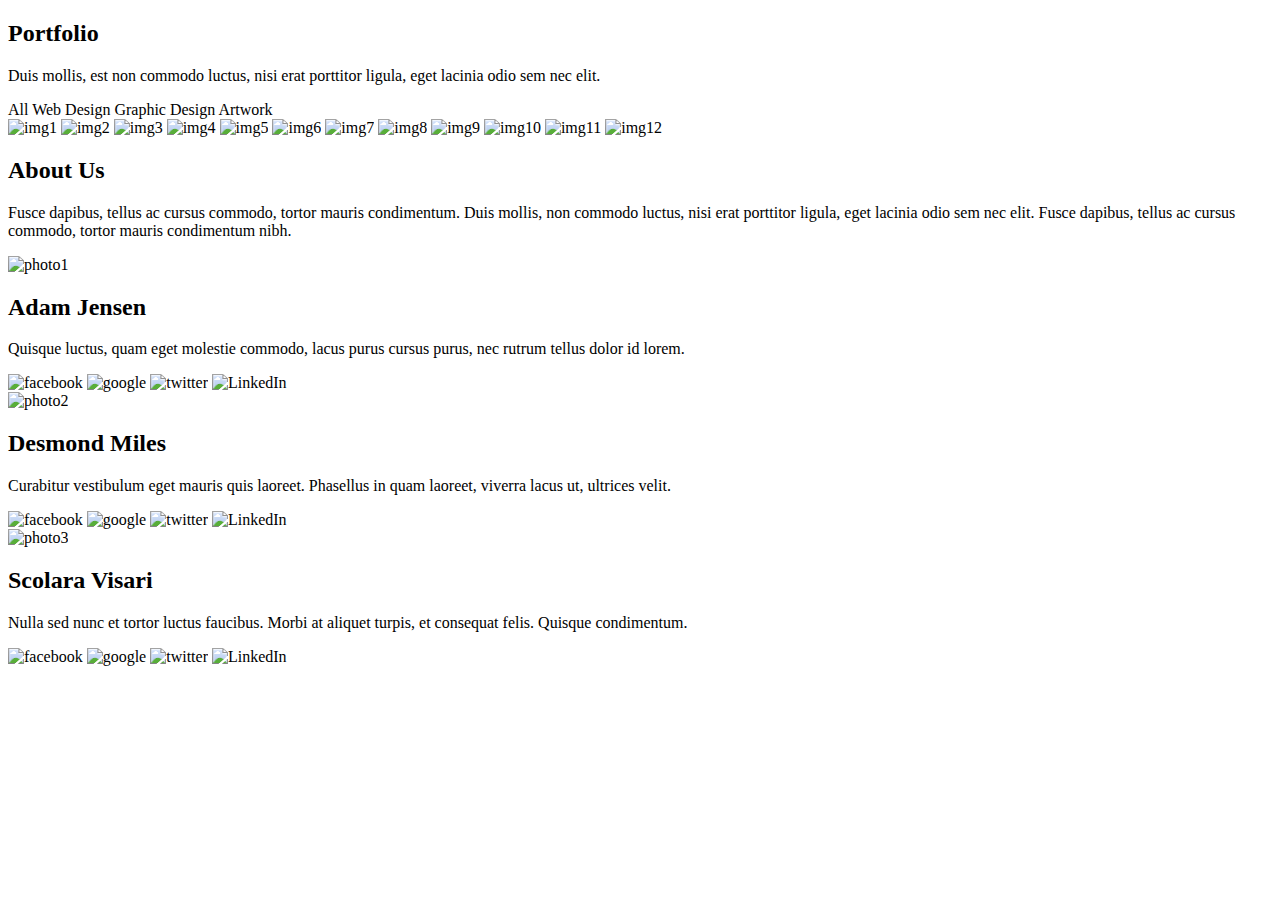
==== singolo2.html @ 44aa465e "feat: add portfolio and about us" ====
<!DOCTYPE html>
<html lang="en">

<head>
	<meta charset="UTF-8">
	<title>Singolo2</title>
	<link rel="stylesheet" href="style.css">
</head>

<body>
	<section id='portfolio'>
		<div>
			<h2 class='titleName'>Portfolio</h2>
			<p class='titleDesc'>Duis mollis, est non commodo luctus, nisi erat porttitor ligula, eget lacinia odio sem nec elit.</p>
		</div>

		<div id='tags'>
			<span class='aroundTag'>All</span>
			<span class='aroundTag'>Web Design</span>
			<span class='aroundTag'>Graphic Design</span>
			<span class='aroundTag'>Artwork</span>
		</div>
		<div id='containerFlex1'>
			<img src="assets/img1.png" alt="img1">
			<img src="assets/img2.png" alt="img2">
			<img src="assets/img3.png" alt="img3">
			<img src="assets/img4.png" alt="img4">

			<img src="assets/img5.png" alt="img5">
			<img src="assets/img6.png" alt="img6">
			<img src="assets/img7.png" alt="img7">
			<img src="assets/img8.png" alt="img8">

			<img src="assets/img9.png" alt="img9">
			<img src="assets/img10.png" alt="img10">
			<img src="assets/img11.png" alt="img11">
			<img src="assets/img12.png" alt="img12">
		</div>
	</section>

	<section id='aboutUs'>
		<div>
			<h2 class='titleName'>About Us</h2>
			<p class='titleDesc'>Fusce dapibus, tellus ac cursus commodo, tortor mauris condimentum. Duis mollis, non commodo luctus, nisi erat porttitor ligula, eget lacinia odio sem nec elit. Fusce dapibus, tellus ac cursus commodo, tortor mauris condimentum nibh.</p>
		</div>
		<div id='grid'>
			<div>
				<img src="assets/photo1.png" alt="photo1">
				<h2 class='names'>Adam Jensen</h2>
				<p class='namesDesc'>Quisque luctus, quam eget molestie commodo, lacus purus cursus purus, nec rutrum tellus dolor id lorem.</p>
				<div id='gridForSocial'>
					<img class='light' src="assets/facebook.png" alt="facebook">
					<img class='light' src="assets/google.png" alt="google">
					<img class='light' src="assets/twitter.png" alt="twitter">
					<img class='light' src="assets/in.png" alt="LinkedIn">
				</div>
			</div>
			<div>
				<img src="assets/photo2.png" alt="photo2">
				<h2 class='names'>Desmond Miles</h2>
				<p class='namesDesc'>Curabitur vestibulum eget mauris quis laoreet. Phasellus in quam laoreet, viverra lacus ut, ultrices velit.</p>
				<div id='gridForSocial'>
					<img class='light' src="assets/facebook.png" alt="facebook">
					<img class='light' src="assets/google.png" alt="google">
					<img class='light' src="assets/twitter.png" alt="twitter">
					<img class='light' src="assets/in.png" alt="LinkedIn">
				</div>
			</div>
			<div>
				<img src="assets/photo3.png" alt="photo3">
				<h2 class='names'>Scolara Visari</h2>
				<p class='namesDesc'>Nulla sed nunc et tortor luctus faucibus. Morbi at aliquet turpis, et consequat felis. Quisque condimentum.</p>
				<div id='gridForSocial'>
					<img class='light' src="assets/facebook.png" alt="facebook">
					<img class='light' src="assets/google.png" alt="google">
					<img class='light' src="assets/twitter.png" alt="twitter">
					<img class='light' src="assets/in.png" alt="LinkedIn">
				</div>
			</div>

		</div>
	</section>

</body>

</html>
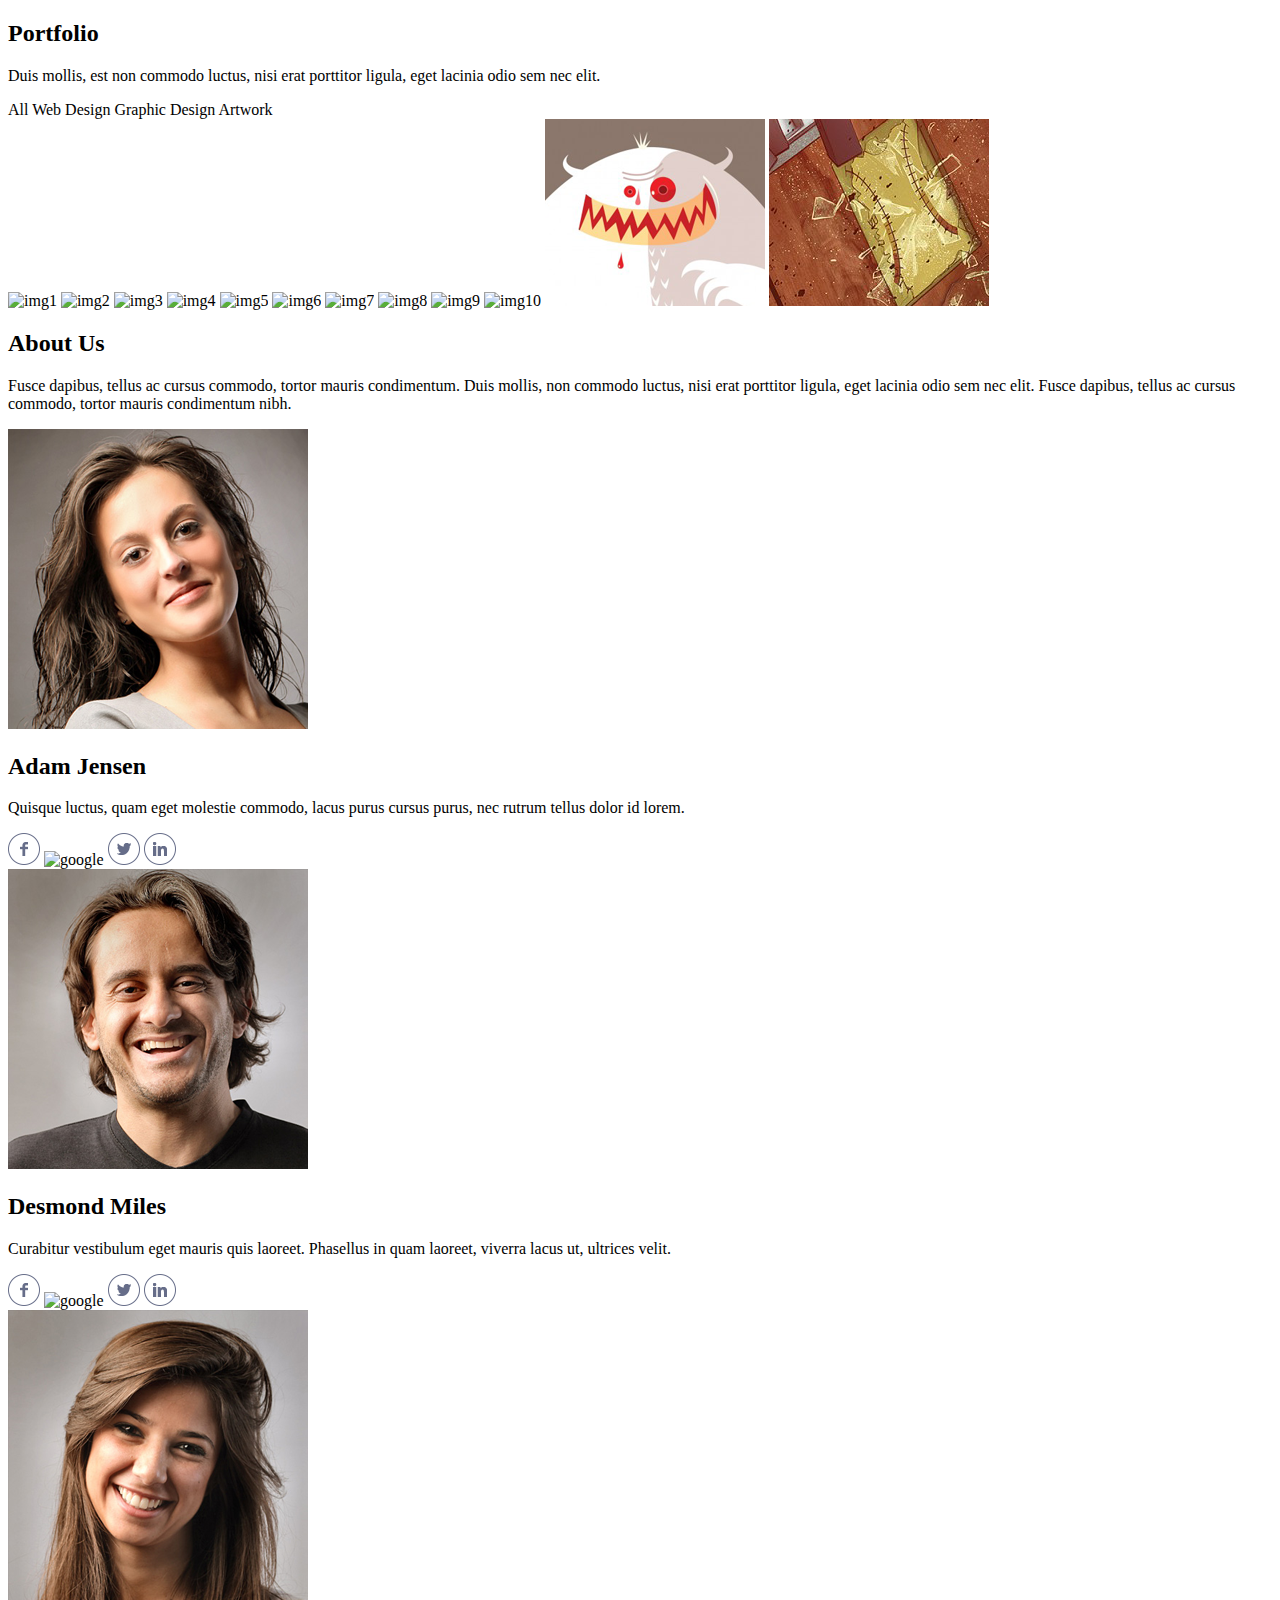
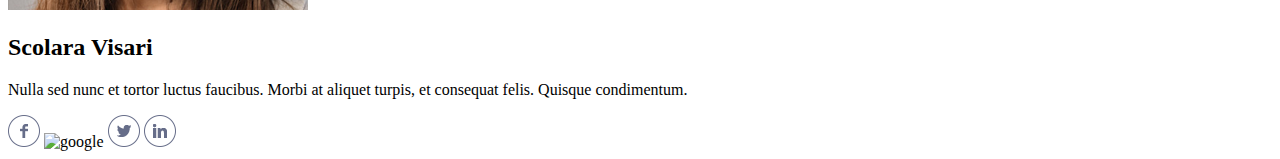
==== commit a185e05b: "fix: change link to css file" ====
--- a/singolo2.html
+++ b/singolo2.html
@@ -4,7 +4,7 @@
 <head>
 	<meta charset="UTF-8">
 	<title>Singolo2</title>
-	<link rel="stylesheet" href="style.css">
+	<link rel="stylesheet" href="singolo2.css">
 </head>
 
 <body>
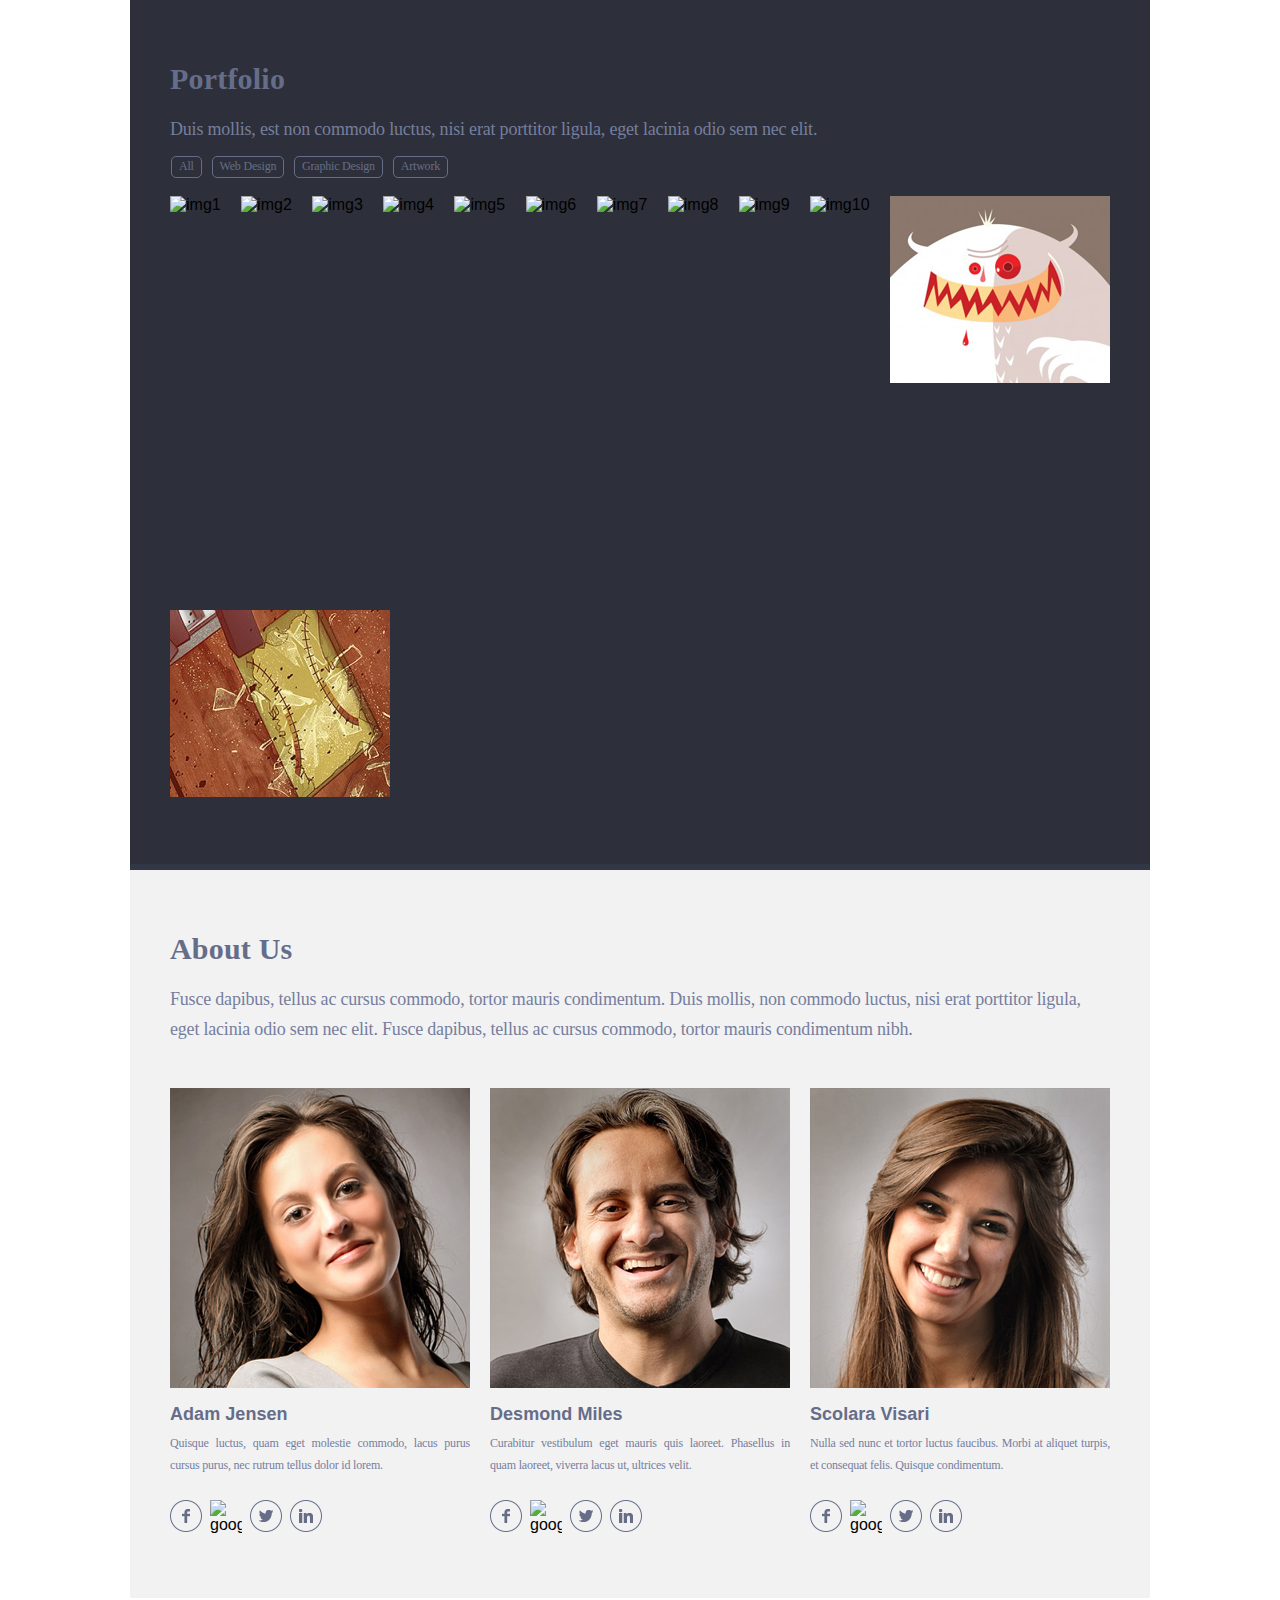
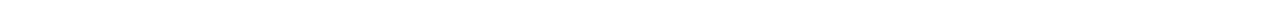
==== commit 062365e9: "fix: link to css (singolo2)" ====
--- a/singolo2.html
+++ b/singolo2.html
@@ -4,7 +4,7 @@
 <head>
 	<meta charset="UTF-8">
 	<title>Singolo2</title>
-	<link rel="stylesheet" href="singolo2.css">
+	<link rel="stylesheet" href="css/singolo2.css">
 </head>
 
 <body>
--- a/css/singolo2.css
+++ b/css/singolo2.css
@@ -0,0 +1,146 @@
+@import "/assets/fonts.css"screen;
+
+html {
+	font-size: 10px;
+
+}
+
+body {
+	margin: 0 auto;
+	width: 1020px;
+	font-size: 1.6rem;
+	font-family: 'Lato Regular', sans-serif;
+
+}
+
+#portfolio {
+	height: 864px;
+	background-color: #2d303a;
+	margin: 0;
+	padding: 0px 40px;
+	border-bottom: 6px solid #323746;
+
+}
+
+.titleName {
+	font-size: 30px;
+	letter-spacing: 0.02rem;
+	line-height: 18px;
+	color: #666d89;
+	font-family: "Lato";
+	font-weight: 900;
+	text-align: left;
+	margin: 0px;
+	padding: 70px 0px 10px 0px;
+
+}
+
+.titleDesc {
+	font-size: 1.8rem;
+	letter-spacing: -0.02rem;
+	line-height: 30px;
+	color: #767e9e;
+	font-family: "Lato";
+	font-weight: 300;
+	text-align: left;
+	margin-top: 16px;
+	margin-bottom: 1px;
+}
+
+#tags {
+	font-size: 1.2rem;
+	line-height: 22px;
+	color: #666d89;
+	font-family: "Lato";
+	font-weight: 400;
+	text-align: left;
+	margin: 11px 0 19px 1px;
+	letter-spacing: -0.02rem;
+
+
+}
+
+.aroundTag {
+	box-sizing: border-box;
+	border: 1px solid #666d89;
+	padding: 2px 7px 4px;
+	border-radius: 5px;
+	margin-right: 7px;
+	cursor: pointer;
+	transition: all, .5s;
+
+}
+
+.aroundTag:hover {
+	border-color: white;
+	color: white;
+}
+
+#containerFlex1 {
+	display: flex;
+	height: 601px;
+	flex-direction: row ltr;
+	flex-wrap: wrap;
+	justify-content: space-between;
+	align-content: space-between;
+	overflow: hidden;
+}
+
+
+#aboutUs {
+	margin-top: 0px;
+	padding: 0px 40px;
+	height: 728px;
+	background-color: #f2f2f2;
+	border-bottom: 6px solid white;
+}
+
+#grid {
+	padding-top: 43px;
+	display: grid;
+	grid-template-columns: 300px 300px 300px;
+	justify-content: space-between;
+
+
+
+}
+
+.names {
+	font-size: 1.8rem;
+	letter-spacing: 0.005rem;
+	font-weight: 900;
+	margin: 0;
+	padding-top: 12px;
+	color: #666d89;
+}
+
+.namesDesc {
+	margin-top: 8px;
+	font-size: 1.2rem;
+	line-height: 2.15rem;
+	letter-spacing: -0.02rem;
+	text-align: justify;
+	color: #767e9e;
+	font-family: "Lato";
+	font-weight: 400;
+
+}
+
+#gridForSocial {
+	padding-top: 12px;
+	display: grid;
+	grid-template-columns: 32px 32px 32px 32px;
+	grid-column-gap: 8px;
+}
+
+
+.light {
+	cursor: pointer;
+	transition: background-color, .3s;
+
+}
+
+.light:hover {
+	border-radius: 50%;
+	background-color: white;
+}
